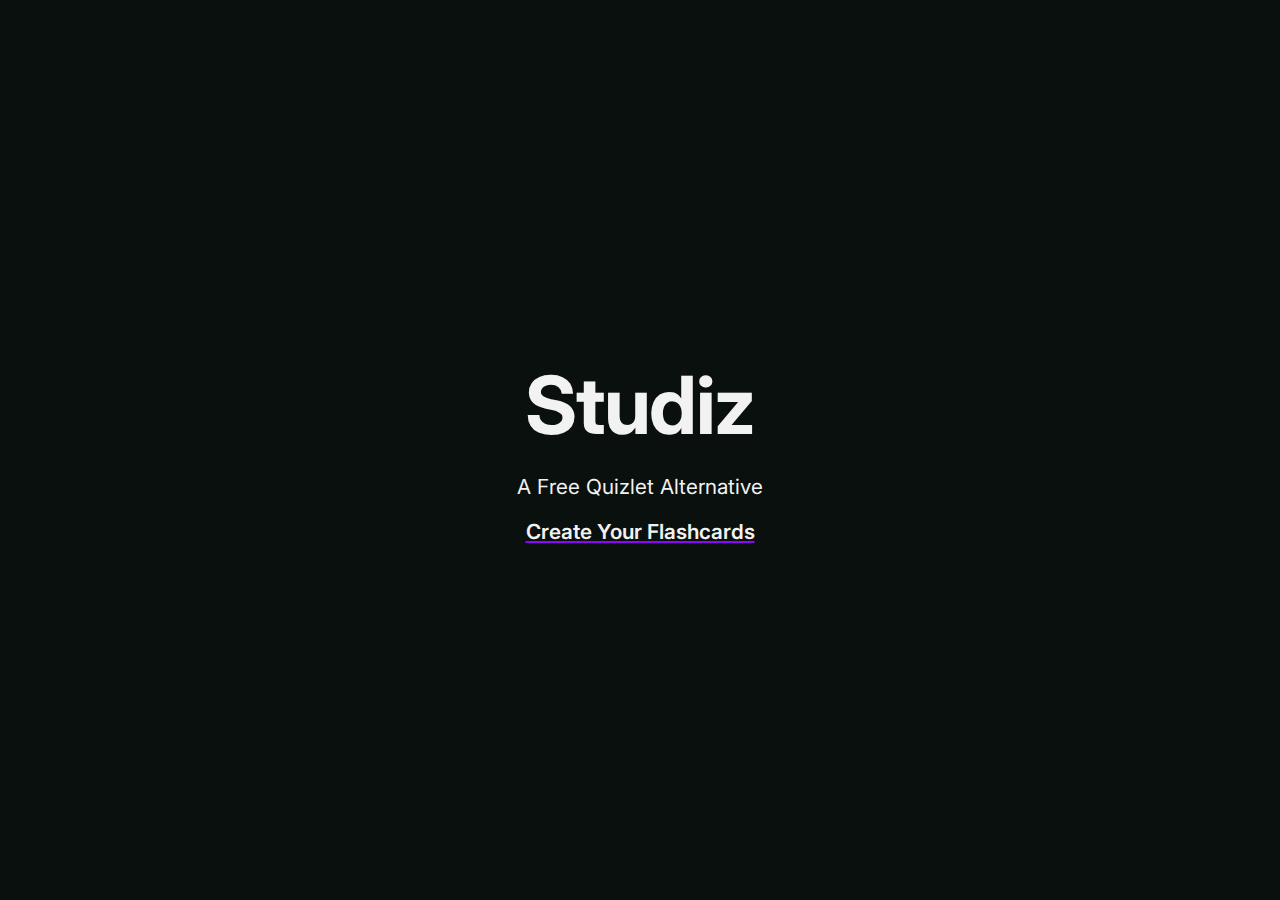
==== index.html @ 8eaf6002 "Basic creator and viewer" ====
<!DOCTYPE html>
<html lang="en">
<head>
    <meta charset="UTF-8">
    <meta name="viewport" content="width=device-width, initial-scale=1.0">
    <title>Studiz</title>
    <link rel="stylesheet" href="style.css">
    <link rel="stylesheet" href="index.css">
</head>
<body>
    <main>
        <h1>Studiz</h1>
        <p>A Free Quizlet Alternative</p>

        <a href="/create.html">Create Your Flashcards</a>
    </main>
</body>
</html>
---- style.css ----
@import url('https://fonts.googleapis.com/css2?family=Inter:ital,opsz,wght@0,14..32,100..900;1,14..32,100..900&display=swap');

:root {
    --text-50: hsl(0, 0%, 95%);
    --text-100: hsl(0, 0%, 90%);
    --text-200: hsl(0, 0%, 80%);
    --text-300: hsl(0, 0%, 70%);
    --text-400: hsl(0, 0%, 60%);
    --text-500: hsl(0, 0%, 50%);
    --text-600: hsl(0, 0%, 40%);
    --text-700: hsl(0, 0%, 30%);
    --text-800: hsl(0, 0%, 20%);
    --text-900: hsl(0, 0%, 10%);
    --text-950: hsl(0, 0%, 5%);

    --background-50: hsl(155, 28%, 95%);
    --background-100: hsl(155, 25%, 90%);
    --background-200: hsl(155, 27%, 80%);
    --background-300: hsl(155, 27%, 70%);
    --background-400: hsl(155, 27%, 60%);
    --background-500: hsl(155, 27%, 50%);
    --background-600: hsl(155, 27%, 40%);
    --background-700: hsl(155, 27%, 30%);
    --background-800: hsl(155, 27%, 20%);
    --background-900: hsl(155, 25%, 10%);
    --background-950: hsl(155, 28%, 5%);

    --primary-50: hsl(155, 100%, 95%);
    --primary-100: hsl(155, 100%, 90%);
    --primary-200: hsl(155, 100%, 80%);
    --primary-300: hsl(155, 100%, 70%);
    --primary-400: hsl(155, 100%, 60%);
    --primary-500: hsl(155, 100%, 50%);
    --primary-600: hsl(155, 100%, 40%);
    --primary-700: hsl(155, 100%, 30%);
    --primary-800: hsl(155, 100%, 20%);
    --primary-900: hsl(155, 100%, 10%);
    --primary-950: hsl(155, 100%, 5%);

    --secondary-50: hsl(199, 85%, 95%);
    --secondary-100: hsl(201, 88%, 90%);
    --secondary-200: hsl(201, 88%, 80%);
    --secondary-300: hsl(201, 88%, 70%);
    --secondary-400: hsl(201, 88%, 60%);
    --secondary-500: hsl(201, 88%, 50%);
    --secondary-600: hsl(201, 88%, 40%);
    --secondary-700: hsl(201, 88%, 30%);
    --secondary-800: hsl(201, 88%, 20%);
    --secondary-800-rgb: 6, 64, 96;
    --secondary-900: hsl(201, 88%, 10%);
    --secondary-950: hsl(202, 85%, 5%);

    --accent-50: hsl(274, 100%, 95%);
    --accent-100: hsl(274, 96%, 90%);
    --accent-200: hsl(274, 98%, 80%);
    --accent-300: hsl(274, 97%, 70%);
    --accent-400: hsl(274, 98%, 60%);
    --accent-500: hsl(274, 98%, 50%);
    --accent-600: hsl(274, 98%, 40%);
    --accent-700: hsl(274, 97%, 30%);
    --accent-800: hsl(274, 98%, 20%);
    --accent-900: hsl(274, 96%, 10%);
    --accent-950: hsl(274, 100%, 5%);
}


body {
    background-color: var(--background-950);
    color: var(--text-50);

    font-family: 'Inter', sans-serif;

    padding: 0;
    margin: 0;

    width: 100vw;
    height: 100vh;
}

/* Widget styles */
.text-entry {
    background-color: var(--secondary-900);

    border: none;
    outline: none;

    color: inherit;
    font: inherit;

    padding: 1rem;
    border-radius: 0.5rem;
    font-size: 1rem;
}

button {
    &.primary {
        background-color: var(--primary-600);
        color: inherit;

        border: none;

        padding: 0.75rem;
        border-radius: 0.5rem;

        font: inherit;
        font-size: 1.2rem;
        font-weight: 600;

        cursor: pointer;

        transition: 0.1s ease-in-out;

        &:hover {
            transform: translateY(-0.1rem) scale(1.01);
            box-shadow: 0 0.6rem 0.5rem -0.5rem var(--primary-400);
        }
    }

    &.secondary {
        background-color: var(--secondary-800);
        color: inherit;

        border: none;
        box-sizing: border-box;


        padding: 0.75rem;
        border-radius: 0.5rem;

        font: inherit;
        font-size: 1.2rem;
        font-weight: 600;

        cursor: pointer;

        transition: 0.1s ease-in-out;

        &:hover {
            transform: translateY(-0.1rem) scale(1.01);
        }
    }
}

/* General styles */
a {
    color: inherit;
    font: inherit;
    font-weight: 600;
    text-decoration-color: var(--accent-500);
}
---- index.css ----
main {
    display: flex;
    justify-content: center;
    align-items: center;
    flex-direction: column;

    height: 100vh;

    font-size: 1.3rem;
}

h1 {
    font-size: 5rem;
    margin: 0;
    padding: 0;

    letter-spacing: -0.1rem;
}
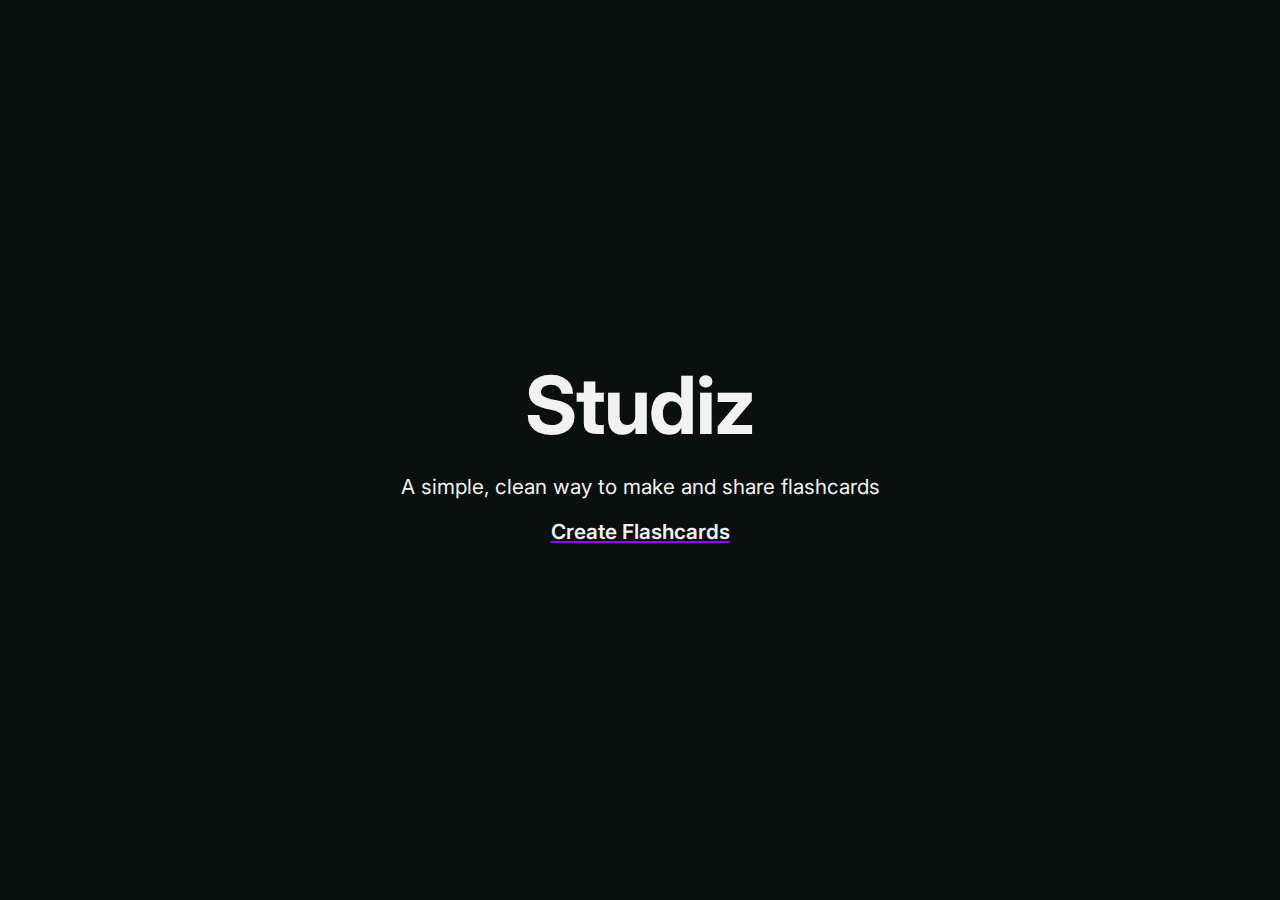
==== commit f92d7364: "Mobile styles, better width, and required form submit" ====
--- a/index.html
+++ b/index.html
@@ -4,15 +4,15 @@
     <meta charset="UTF-8">
     <meta name="viewport" content="width=device-width, initial-scale=1.0">
     <title>Studiz</title>
-    <link rel="stylesheet" href="style.css">
-    <link rel="stylesheet" href="index.css">
+    <link rel="stylesheet" href="css/style.css">
+    <link rel="stylesheet" href="css/index.css">
 </head>
 <body>
     <main>
         <h1>Studiz</h1>
-        <p>A Free Quizlet Alternative</p>
+        <p>A simple, clean way to make and share flashcards</p>
 
-        <a href="/create.html">Create Your Flashcards</a>
+        <a href="/create.html">Create Flashcards</a>
     </main>
 </body>
 </html>--- a/css/style.css
+++ b/css/style.css
@@ -0,0 +1,153 @@
+@import url('https://fonts.googleapis.com/css2?family=Inter:ital,opsz,wght@0,14..32,100..900;1,14..32,100..900&display=swap');
+
+:root {
+    --text-50: hsl(0, 0%, 95%);
+    --text-100: hsl(0, 0%, 90%);
+    --text-200: hsl(0, 0%, 80%);
+    --text-300: hsl(0, 0%, 70%);
+    --text-400: hsl(0, 0%, 60%);
+    --text-500: hsl(0, 0%, 50%);
+    --text-600: hsl(0, 0%, 40%);
+    --text-700: hsl(0, 0%, 30%);
+    --text-800: hsl(0, 0%, 20%);
+    --text-900: hsl(0, 0%, 10%);
+    --text-950: hsl(0, 0%, 5%);
+
+    --background-50: hsl(155, 28%, 95%);
+    --background-100: hsl(155, 25%, 90%);
+    --background-200: hsl(155, 27%, 80%);
+    --background-300: hsl(155, 27%, 70%);
+    --background-400: hsl(155, 27%, 60%);
+    --background-500: hsl(155, 27%, 50%);
+    --background-600: hsl(155, 27%, 40%);
+    --background-700: hsl(155, 27%, 30%);
+    --background-800: hsl(155, 27%, 20%);
+    --background-900: hsl(155, 25%, 10%);
+    --background-950: hsl(155, 28%, 5%);
+
+    --primary-50: hsl(155, 100%, 95%);
+    --primary-100: hsl(155, 100%, 90%);
+    --primary-200: hsl(155, 100%, 80%);
+    --primary-300: hsl(155, 100%, 70%);
+    --primary-400: hsl(155, 100%, 60%);
+    --primary-500: hsl(155, 100%, 50%);
+    --primary-600: hsl(155, 100%, 40%);
+    --primary-700: hsl(155, 100%, 30%);
+    --primary-800: hsl(155, 100%, 20%);
+    --primary-900: hsl(155, 100%, 10%);
+    --primary-950: hsl(155, 100%, 5%);
+
+    --secondary-50: hsl(199, 85%, 95%);
+    --secondary-100: hsl(201, 88%, 90%);
+    --secondary-200: hsl(201, 88%, 80%);
+    --secondary-300: hsl(201, 88%, 70%);
+    --secondary-400: hsl(201, 88%, 60%);
+    --secondary-500: hsl(201, 88%, 50%);
+    --secondary-600: hsl(201, 88%, 40%);
+    --secondary-700: hsl(201, 88%, 30%);
+    --secondary-800: hsl(201, 88%, 20%);
+    --secondary-800-rgb: 6, 64, 96;
+    --secondary-900: hsl(201, 88%, 10%);
+    --secondary-950: hsl(202, 85%, 5%);
+
+    --accent-50: hsl(274, 100%, 95%);
+    --accent-100: hsl(274, 96%, 90%);
+    --accent-200: hsl(274, 98%, 80%);
+    --accent-300: hsl(274, 97%, 70%);
+    --accent-400: hsl(274, 98%, 60%);
+    --accent-500: hsl(274, 98%, 50%);
+    --accent-600: hsl(274, 98%, 40%);
+    --accent-700: hsl(274, 97%, 30%);
+    --accent-800: hsl(274, 98%, 20%);
+    --accent-900: hsl(274, 96%, 10%);
+    --accent-950: hsl(274, 100%, 5%);
+
+    margin: 0;
+    padding: 0;
+}
+
+
+body {
+    background-color: var(--background-950);
+    color: var(--text-50);
+
+    font-family: 'Inter', sans-serif;
+
+    padding: 0;
+    margin: 0;
+
+    width: 100%;
+    height: 100%;
+}
+
+/* Widget styles */
+.text-entry {
+    background-color: var(--secondary-900);
+
+    border: none;
+    outline: none;
+
+    color: inherit;
+    font: inherit;
+
+    padding: 1rem;
+    border-radius: 0.5rem;
+    font-size: 1rem;
+}
+
+button, input[type="submit"] {
+    &.primary {
+        background-color: var(--primary-600);
+        color: inherit;
+
+        border: none;
+
+        padding: 0.75rem;
+        border-radius: 0.5rem;
+
+        font: inherit;
+        font-size: 1.2rem;
+        font-weight: 600;
+
+        cursor: pointer;
+
+        transition: 0.1s ease-in-out;
+
+        &:hover {
+            transform: translateY(-0.1rem) scale(1.01);
+            box-shadow: 0 0.6rem 0.5rem -0.5rem var(--primary-400);
+        }
+    }
+
+    &.secondary {
+        background-color: var(--secondary-800);
+        color: inherit;
+
+        border: none;
+        box-sizing: border-box;
+
+
+        padding: 0.75rem;
+        border-radius: 0.5rem;
+
+        font: inherit;
+        font-size: 1.2rem;
+        font-weight: 600;
+
+        cursor: pointer;
+
+        transition: 0.1s ease-in-out;
+
+        &:hover {
+            transform: translateY(-0.1rem) scale(1.01);
+        }
+    }
+}
+
+/* General styles */
+a {
+    color: inherit;
+    font: inherit;
+    font-weight: 600;
+    text-decoration-color: var(--accent-500);
+}--- a/css/index.css
+++ b/css/index.css
@@ -0,0 +1,22 @@
+main {
+    display: flex;
+    justify-content: center;
+    align-items: center;
+    flex-direction: column;
+
+    height: 100vh;
+
+    font-size: 1.3rem;
+
+    text-align: center;
+
+    padding: 0 1rem;
+}
+
+h1 {
+    font-size: 5rem;
+    margin: 0;
+    padding: 0;
+
+    letter-spacing: -0.1rem;
+}